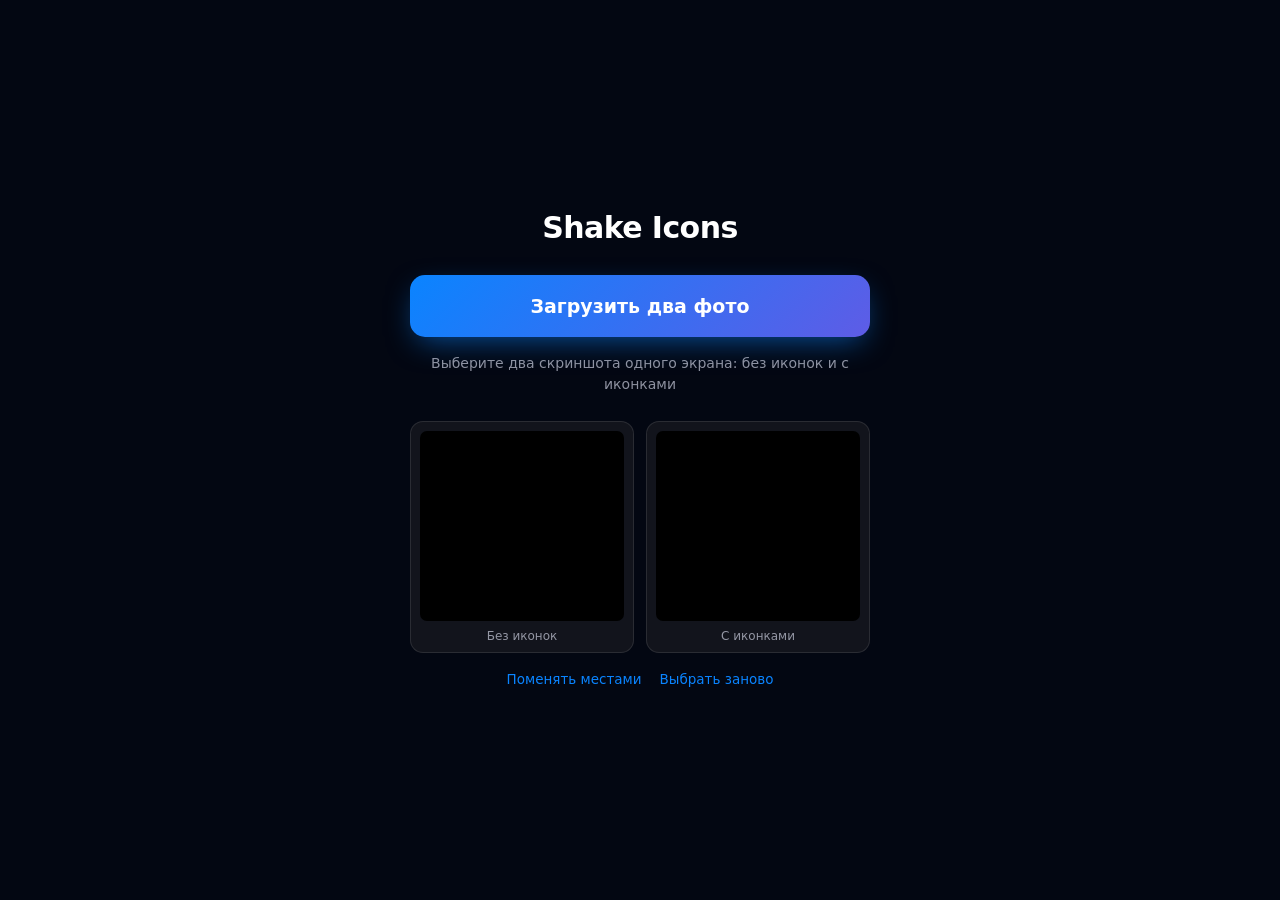
==== site/index.html @ 660bb913 "Тряска иконок: извлечение из двух скриншотов и гироскопная физика" ====
<!DOCTYPE html>
<html lang="ru">
<head>
<meta charset="utf-8">
<meta name="viewport" content="width=device-width, initial-scale=1">
<title>Shake Icons</title>
<link rel="stylesheet" href="styles.css">
</head>
<body class="page-upload">

<main class="upload">
  <h1 class="upload__title">Shake Icons</h1>

  <button class="bigbtn" id="pick">
    Загрузить два фото
  </button>

  <input type="file" id="files" accept="image/*" multiple hidden>

  <p class="upload__hint" id="hint">
    Выберите два скриншота одного экрана:&nbsp;без иконок и с иконками
  </p>

  <div class="pair" id="pair" hidden>
    <figure class="slot" data-role="clean">
      <canvas class="slot__img"></canvas>
      <figcaption>Без иконок</figcaption>
    </figure>
    <figure class="slot" data-role="icons">
      <canvas class="slot__img"></canvas>
      <figcaption>С иконками</figcaption>
    </figure>
  </div>

  <div class="status" id="status" hidden></div>

  <div class="actions" id="actions" hidden>
    <button class="linkbtn" id="swap">Поменять местами</button>
    <button class="linkbtn" id="replace">Выбрать заново</button>
  </div>

  <button class="gobtn" id="go" hidden>Открыть новую вкладку</button>

  <div class="error" id="error" hidden></div>
</main>

<script src="lib.js"></script>
<script src="app.js"></script>
</body>
</html>
---- site/styles.css ----
:root {
  --bg: #030712;
  --panel: #12141c;
  --line: rgba(255, 255, 255, .1);
  --ink: #fff;
  --ink-dim: rgba(235, 238, 255, .6);
  --ink-faint: rgba(235, 238, 255, .35);
  --blue: #0a84ff;
  --red: #ff453a;
  --font: -apple-system, BlinkMacSystemFont, "Segoe UI", system-ui, Roboto, sans-serif;
}

* { box-sizing: border-box; margin: 0; padding: 0; }

body {
  font-family: var(--font);
  color: var(--ink);
  background: var(--bg);
  -webkit-font-smoothing: antialiased;
}

.page-upload {
  min-height: 100vh;
  display: grid;
  place-items: center;
  padding: 32px 20px;
}

/* ── Экран загрузки ─────────────────────────────────────── */

.upload {
  width: 100%;
  max-width: 460px;
  display: flex;
  flex-direction: column;
  align-items: center;
  text-align: center;
}

.upload__title {
  font-size: 30px;
  font-weight: 700;
  letter-spacing: -.02em;
  margin-bottom: 30px;
}

.bigbtn {
  width: 100%;
  padding: 20px;
  border: 0;
  border-radius: 15px;
  cursor: pointer;
  font-family: var(--font);
  font-size: 19px;
  font-weight: 600;
  color: #fff;
  background: linear-gradient(135deg, #0a84ff, #5e5ce6);
  box-shadow: 0 10px 30px -8px rgba(10, 132, 255, .6);
  transition: transform .14s ease, opacity .14s ease;
  -webkit-tap-highlight-color: transparent;
}
.bigbtn:active { transform: scale(.985); }
.bigbtn[disabled] { opacity: .5; pointer-events: none; }

.upload__hint {
  margin-top: 16px;
  font-size: 14px;
  line-height: 1.5;
  color: var(--ink-dim);
}

/* Превью двух скриншотов */
.pair {
  margin-top: 26px;
  width: 100%;
  display: grid;
  grid-template-columns: 1fr 1fr;
  gap: 12px;
}

.slot {
  background: var(--panel);
  border: 1px solid var(--line);
  border-radius: 13px;
  padding: 9px;
  overflow: hidden;
}

.slot__img {
  display: block;
  width: 100%;
  height: 190px;
  object-fit: contain;
  border-radius: 7px;
  background: #000;
}

.slot figcaption {
  margin-top: 8px;
  font-size: 12px;
  color: var(--ink-dim);
}

.status {
  margin-top: 18px;
  font-size: 13.5px;
  color: var(--ink-dim);
}
.status b { color: var(--ink); font-weight: 600; }

.actions {
  margin-top: 14px;
  display: flex;
  gap: 18px;
}

.linkbtn {
  background: none;
  border: 0;
  padding: 4px 0;
  font-family: var(--font);
  font-size: 13.5px;
  color: var(--blue);
  cursor: pointer;
}
.linkbtn:hover { text-decoration: underline; }

.gobtn {
  margin-top: 22px;
  width: 100%;
  padding: 15px;
  border: 0;
  border-radius: 13px;
  cursor: pointer;
  font-family: var(--font);
  font-size: 16px;
  font-weight: 600;
  color: #04121f;
  background: #fff;
  transition: transform .14s ease;
  -webkit-tap-highlight-color: transparent;
}
.gobtn:active { transform: scale(.985); }

.error {
  margin-top: 18px;
  padding: 11px 13px;
  border-radius: 10px;
  background: rgba(255, 69, 58, .14);
  border: 1px solid rgba(255, 69, 58, .4);
  color: #ffb4ae;
  font-size: 13px;
  line-height: 1.5;
  text-align: left;
}

/* ── Экран композиции ───────────────────────────────────── */

.page-compose {
  height: 100vh;
  overflow: hidden;
  display: flex;
  flex-direction: column;
}

.topbar {
  flex: none;
  display: flex;
  align-items: center;
  gap: 10px;
  padding: 10px 14px;
  background: #080a11;
  border-bottom: 1px solid var(--line);
  font-size: 13px;
  color: var(--ink-dim);
}
.topbar__title { color: rgba(255, 255, 255, .85); font-weight: 600; }
.topbar__spacer { margin-left: auto; }

.btn {
  padding: 7px 13px;
  border: 1px solid var(--line);
  border-radius: 9px;
  background: rgba(255, 255, 255, .06);
  color: var(--ink);
  font-family: var(--font);
  font-size: 13px;
  cursor: pointer;
  -webkit-tap-highlight-color: transparent;
  white-space: nowrap;
}
.btn:active { background: rgba(255, 255, 255, .14); }
.btn--accent {
  background: linear-gradient(135deg, #0a84ff, #5e5ce6);
  border-color: transparent;
  font-weight: 600;
}
.btn[hidden] { display: none; }

.stage {
  flex: 1;
  min-height: 0;
  display: grid;
  place-items: center;
  padding: 14px;
}

.screen {
  display: block;
  max-width: 100%;
  max-height: 100%;
  border-radius: 6px;
  box-shadow: 0 20px 60px -18px rgba(0, 0, 0, .9);
  touch-action: none;
}

.hud {
  flex: none;
  display: flex;
  align-items: center;
  gap: 14px;
  flex-wrap: wrap;
  padding: 10px 14px;
  background: #080a11;
  border-top: 1px solid var(--line);
  font-size: 13px;
  color: var(--ink-dim);
}
.hud__stat { color: var(--ink); font-weight: 600; }
.hud__label { color: var(--ink-faint); }
.hud input[type=range] { width: 120px; accent-color: var(--blue); }

.loader, .fatal {
  position: fixed;
  inset: 0;
  display: grid;
  place-items: center;
  gap: 12px;
  padding: 24px;
  text-align: center;
  background: var(--bg);
  z-index: 50;
  font-size: 14px;
  color: var(--ink-dim);
}
.loader[hidden], .fatal[hidden] { display: none; }
.fatal { color: #ffb4ae; font-family: ui-monospace, Menlo, Consolas, monospace; font-size: 12.5px; }

@media (max-width: 520px) {
  .hud { gap: 10px; font-size: 12px; }
  .hud input[type=range] { width: 88px; }
}
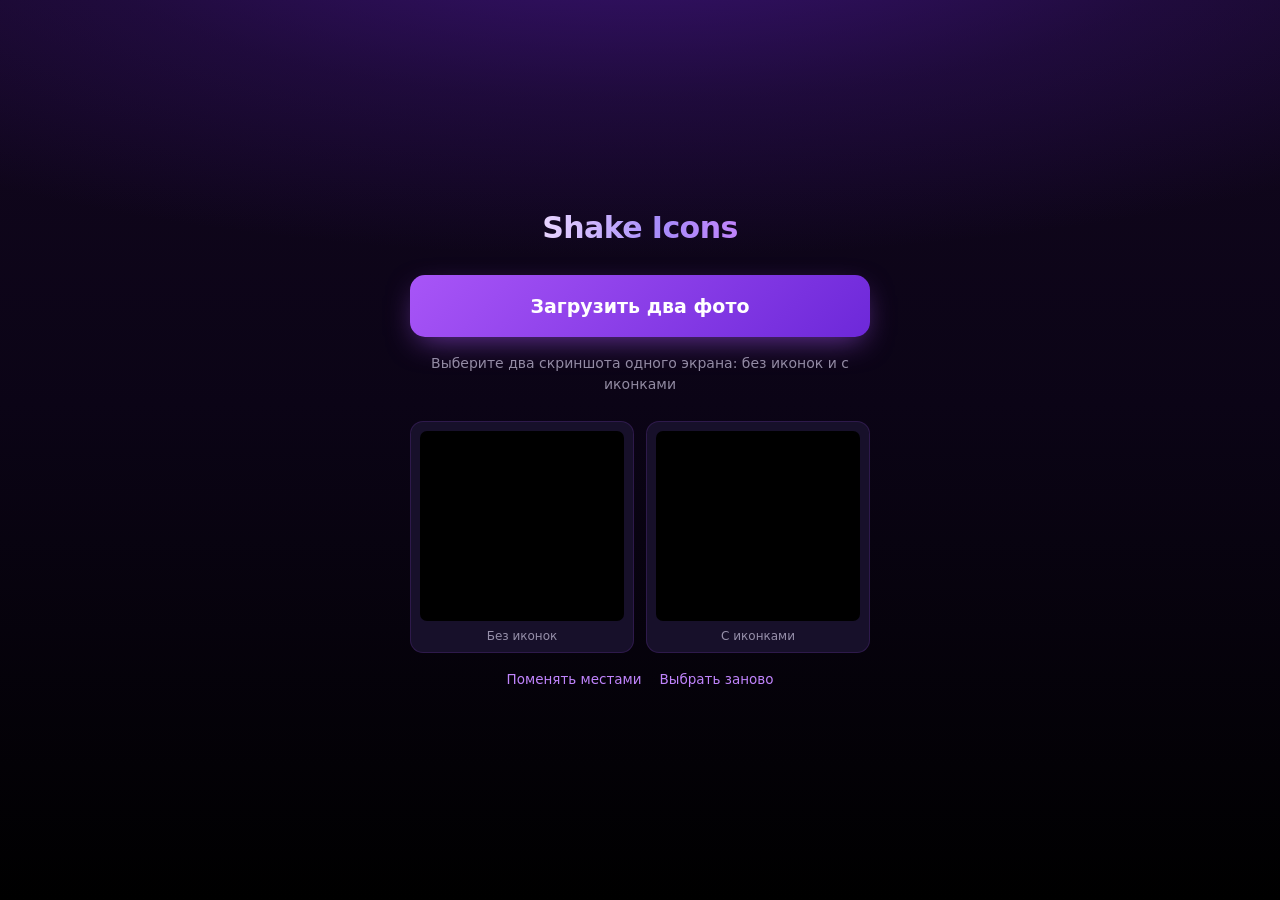
==== commit f89c396c: "feat: фиолетово-чёрная тема меню; иконки режутся по внешнему краю — фон внутри целый" ====
--- a/site/index.html
+++ b/site/index.html
@@ -3,6 +3,7 @@
 <head>
 <meta charset="utf-8">
 <meta name="viewport" content="width=device-width, initial-scale=1">
+<meta name="theme-color" content="#0b0416">
 <title>Shake Icons</title>
 <link rel="stylesheet" href="styles.css">
 </head>
@@ -39,7 +40,7 @@
     <button class="linkbtn" id="replace">Выбрать заново</button>
   </div>
 
-  <button class="gobtn" id="go" hidden>Открыть новую вкладку</button>
+  <button class="gobtn" id="go" hidden>Тестировать</button>
 
   <div class="error" id="error" hidden></div>
 </main>
--- a/site/styles.css
+++ b/site/styles.css
@@ -1,11 +1,12 @@
 :root {
-  --bg: #030712;
-  --panel: #12141c;
-  --line: rgba(255, 255, 255, .1);
+  --bg: #0b0416;
+  --panel: #17102a;
+  --line: rgba(168, 85, 247, .16);
   --ink: #fff;
-  --ink-dim: rgba(235, 238, 255, .6);
-  --ink-faint: rgba(235, 238, 255, .35);
-  --blue: #0a84ff;
+  --ink-dim: rgba(235, 228, 255, .6);
+  --ink-faint: rgba(235, 228, 255, .35);
+  --accent: #a855f7;
+  --accent-deep: #6d28d9;
   --red: #ff453a;
   --font: -apple-system, BlinkMacSystemFont, "Segoe UI", system-ui, Roboto, sans-serif;
 }
@@ -24,6 +25,10 @@
   display: grid;
   place-items: center;
   padding: 32px 20px;
+  background:
+    radial-gradient(120% 55% at 50% -10%, #3b1376 0%, rgba(58, 19, 118, .35) 38%, transparent 70%),
+    linear-gradient(180deg, #12071f 0%, #0b0416 45%, #000 100%);
+  background-attachment: fixed;
 }
 
 /* ── Экран загрузки ─────────────────────────────────────── */
@@ -42,6 +47,11 @@
   font-weight: 700;
   letter-spacing: -.02em;
   margin-bottom: 30px;
+  background: linear-gradient(90deg, #e9d5ff, #a78bfa 60%, #c084fc);
+  -webkit-background-clip: text;
+  background-clip: text;
+  -webkit-text-fill-color: transparent;
+  color: transparent;
 }
 
 .bigbtn {
@@ -54,8 +64,8 @@
   font-size: 19px;
   font-weight: 600;
   color: #fff;
-  background: linear-gradient(135deg, #0a84ff, #5e5ce6);
-  box-shadow: 0 10px 30px -8px rgba(10, 132, 255, .6);
+  background: linear-gradient(135deg, #a855f7, #6d28d9);
+  box-shadow: 0 10px 30px -8px rgba(168, 85, 247, .6);
   transition: transform .14s ease, opacity .14s ease;
   -webkit-tap-highlight-color: transparent;
 }
@@ -120,7 +130,7 @@
   padding: 4px 0;
   font-family: var(--font);
   font-size: 13.5px;
-  color: var(--blue);
+  color: #c084fc;
   cursor: pointer;
 }
 .linkbtn:hover { text-decoration: underline; }
@@ -129,14 +139,14 @@
   margin-top: 22px;
   width: 100%;
   padding: 15px;
-  border: 0;
+  border: 1px solid rgba(168, 85, 247, .45);
   border-radius: 13px;
   cursor: pointer;
   font-family: var(--font);
   font-size: 16px;
   font-weight: 600;
-  color: #04121f;
-  background: #fff;
+  color: #e9d5ff;
+  background: rgba(168, 85, 247, .16);
   transition: transform .14s ease;
   -webkit-tap-highlight-color: transparent;
 }
@@ -156,80 +166,75 @@
 
 /* ── Экран композиции ───────────────────────────────────── */
 
+/* Фон задаём и на html: iOS рисует нетто-бар и статус-бар поверх
+   страницы, и без него там остаётся белая полоса. */
+html { height: 100%; background: #000; }
+body.page-compose { height: 100%; overflow: hidden; background: #000; }
+
+/* Снимок занимает всю страницу целиком: ни панелей, ни полей, ни рамки.
+   Размеры задаём только через inset — любая ширина или высота рядом с ним
+   перестаёт работать, и на iOS блок не дотягивается до краёв, оставляя
+   сверху чёрную полосу. */
 .page-compose {
-  height: 100vh;
-  overflow: hidden;
-  display: flex;
-  flex-direction: column;
-}
-
-.topbar {
-  flex: none;
-  display: flex;
-  align-items: center;
-  gap: 10px;
-  padding: 10px 14px;
-  background: #080a11;
-  border-bottom: 1px solid var(--line);
-  font-size: 13px;
-  color: var(--ink-dim);
-}
-.topbar__title { color: rgba(255, 255, 255, .85); font-weight: 600; }
-.topbar__spacer { margin-left: auto; }
-
-.btn {
-  padding: 7px 13px;
-  border: 1px solid var(--line);
-  border-radius: 9px;
-  background: rgba(255, 255, 255, .06);
-  color: var(--ink);
-  font-family: var(--font);
-  font-size: 13px;
-  cursor: pointer;
-  -webkit-tap-highlight-color: transparent;
-  white-space: nowrap;
-}
-.btn:active { background: rgba(255, 255, 255, .14); }
-.btn--accent {
-  background: linear-gradient(135deg, #0a84ff, #5e5ce6);
-  border-color: transparent;
-  font-weight: 600;
-}
-.btn[hidden] { display: none; }
+  position: fixed;
+  top: 0;
+  right: 0;
+  bottom: 0;
+  left: 0;
+  background: #000;
+}
+
+/* Внутренние блоки тоже фиксированные: absolute внутри fixed на iOS
+   считает высоту от родителя, а не от экрана, и снимок уезжает вверх. */
+.stage,
+.stage__inner {
+  position: fixed;
+  top: 0;
+  right: 0;
+  bottom: 0;
+  left: 0;
+}
 
 .stage {
-  flex: 1;
-  min-height: 0;
-  display: grid;
-  place-items: center;
-  padding: 14px;
+  padding: 0;
+  background: #000;
 }
 
 .screen {
   display: block;
-  max-width: 100%;
-  max-height: 100%;
-  border-radius: 6px;
-  box-shadow: 0 20px 60px -18px rgba(0, 0, 0, .9);
+  /* 100dvh вместо 100vh: адресная строка то появляется, то прячется, и
+     обычный 100vh оставляет после себя пустую полосу. Второе height и
+     min-height — запас на старые Safari без поддержки dvh. */
+  width: 100vw;
+  height: 100vh;
+  height: 100dvh;
+  min-height: 100%;
+  /* Пропорции снимка сохраняются, а поля по краям срезаются: с contain
+     по бокам остаются чёрные полосы, и до «всего экрана» не доходит. */
+  object-fit: cover;
   touch-action: none;
 }
 
-.hud {
-  flex: none;
-  display: flex;
-  align-items: center;
-  gap: 14px;
-  flex-wrap: wrap;
-  padding: 10px 14px;
-  background: #080a11;
-  border-top: 1px solid var(--line);
-  font-size: 13px;
-  color: var(--ink-dim);
-}
-.hud__stat { color: var(--ink); font-weight: 600; }
-.hud__label { color: var(--ink-faint); }
-.hud input[type=range] { width: 120px; accent-color: var(--blue); }
-
+/* Кнопка разрешения гироскопа: iOS требует жест, поэтому она висит
+   поверх снимка по центру и исчезает сразу после разрешения. */
+.perm {
+  position: fixed;
+  left: 50%;
+  top: 50%;
+  transform: translate(-50%, -50%);
+  z-index: 40;
+  padding: 14px 22px;
+  border: 0;
+  border-radius: 14px;
+  background: rgba(255, 255, 255, .94);
+  color: #04121f;
+  font-family: var(--font);
+  font-size: 16px;
+  font-weight: 600;
+  cursor: pointer;
+  -webkit-tap-highlight-color: transparent;
+}
+.perm[hidden] { display: none; }
 .loader, .fatal {
   position: fixed;
   inset: 0;
@@ -244,9 +249,4 @@
   color: var(--ink-dim);
 }
 .loader[hidden], .fatal[hidden] { display: none; }
-.fatal { color: #ffb4ae; font-family: ui-monospace, Menlo, Consolas, monospace; font-size: 12.5px; }
-
-@media (max-width: 520px) {
-  .hud { gap: 10px; font-size: 12px; }
-  .hud input[type=range] { width: 88px; }
-}+.fatal { color: #ffb4ae; font-family: ui-monospace, Menlo, Consolas, monospace; font-size: 12.5px; }
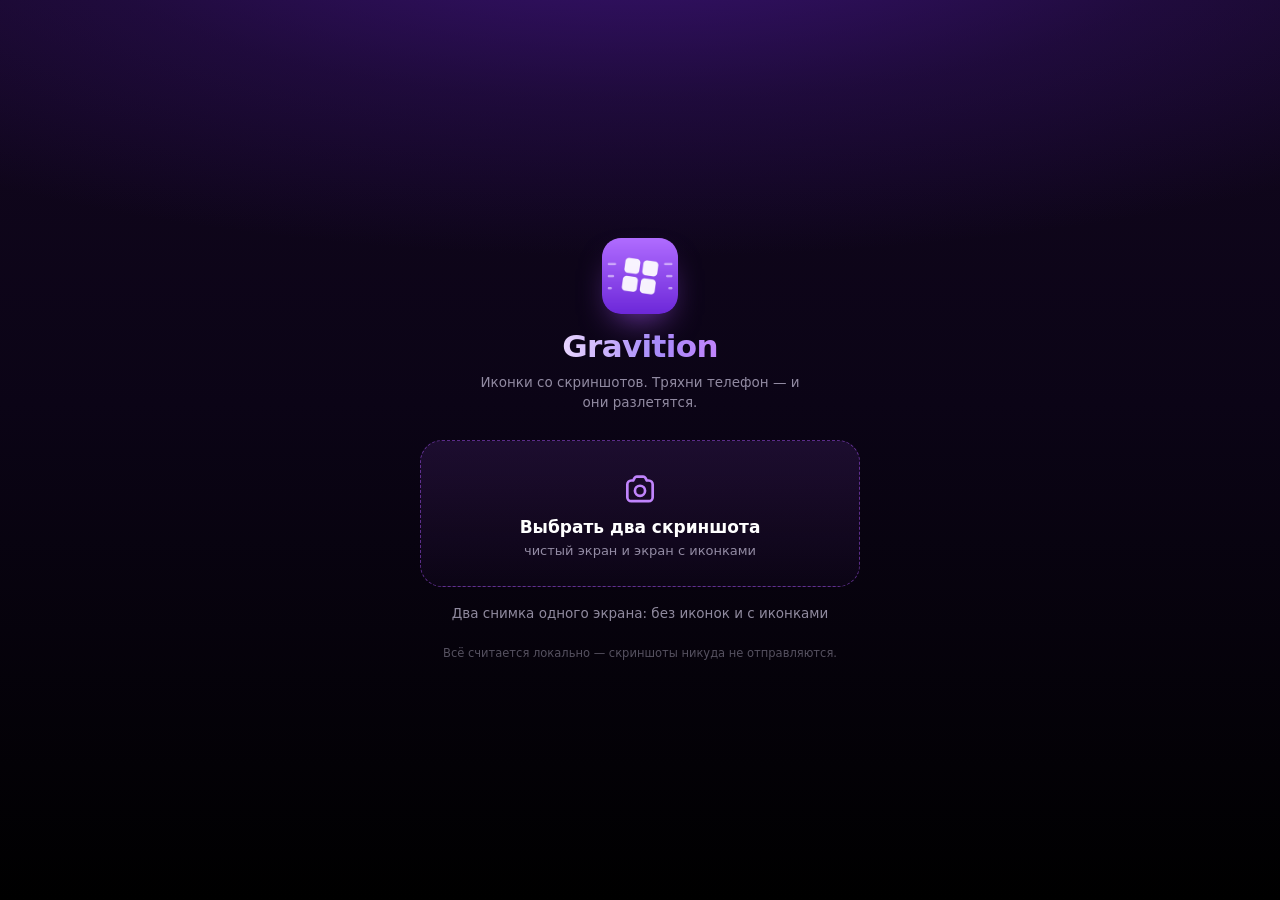
==== commit f615feca: "feat: полностью новый интерфейс меню Gravition — иконка, шапка, зона выбора и карточки превью; испра" ====
--- a/site/index.html
+++ b/site/index.html
@@ -2,24 +2,37 @@
 <html lang="ru">
 <head>
 <meta charset="utf-8">
-<meta name="viewport" content="width=device-width, initial-scale=1">
-<meta name="theme-color" content="#0b0416">
-<title>Shake Icons</title>
+<meta name="viewport" content="width=device-width, initial-scale=1, viewport-fit=cover">
+<meta name="theme-color" content="#0a0512">
+<meta name="apple-mobile-web-app-capable" content="yes">
+<meta name="mobile-web-app-capable" content="yes">
+<title>Gravition — иконки со скриншотов</title>
+<link rel="icon" href="icon-180.png">
+<link rel="apple-touch-icon" href="icon-180.png">
 <link rel="stylesheet" href="styles.css">
 </head>
 <body class="page-upload">
 
 <main class="upload">
-  <h1 class="upload__title">Shake Icons</h1>
+  <header class="brand">
+    <img class="brand__icon" src="icon-180.png" alt="">
+    <h1 class="upload__title">Gravition</h1>
+    <p class="upload__tagline">Иконки со скриншотов. Тряхни телефон — и они разлетятся.</p>
+  </header>
 
-  <button class="bigbtn" id="pick">
-    Загрузить два фото
+  <button class="drop" id="pick" type="button">
+    <svg class="drop__icon" viewBox="0 0 24 24" fill="none" stroke="currentColor" stroke-width="1.7" stroke-linecap="round" stroke-linejoin="round" aria-hidden="true">
+      <path d="M4 8.5A2.5 2.5 0 0 1 6.5 6h1.2l1-1.8A1.5 1.5 0 0 1 10 3.5h4a1.5 1.5 0 0 1 1.3.7l1 1.8h1.2A2.5 2.5 0 0 1 20 8.5v8A2.5 2.5 0 0 1 17.5 19h-11A2.5 2.5 0 0 1 4 16.5z"/>
+      <circle cx="12" cy="12.5" r="3.2"/>
+    </svg>
+    <span class="drop__title">Выбрать два скриншота</span>
+    <span class="drop__sub">чистый экран и экран с иконками</span>
   </button>
 
   <input type="file" id="files" accept="image/*" multiple hidden>
 
   <p class="upload__hint" id="hint">
-    Выберите два скриншота одного экрана:&nbsp;без иконок и с иконками
+    Два снимка одного экрана: без иконок и с иконками
   </p>
 
   <div class="pair" id="pair" hidden>
@@ -43,9 +56,11 @@
   <button class="gobtn" id="go" hidden>Тестировать</button>
 
   <div class="error" id="error" hidden></div>
+
+  <p class="upload__foot">Всё считается локально — скриншоты никуда не отправляются.</p>
 </main>
 
 <script src="lib.js"></script>
 <script src="app.js"></script>
 </body>
-</html>+</html>
--- a/site/styles.css
+++ b/site/styles.css
@@ -13,6 +13,8 @@
 
 * { box-sizing: border-box; margin: 0; padding: 0; }
 
+[hidden] { display: none !important; }
+
 body {
   font-family: var(--font);
   color: var(--ink);
@@ -35,18 +37,32 @@
 
 .upload {
   width: 100%;
-  max-width: 460px;
+  max-width: 440px;
   display: flex;
   flex-direction: column;
   align-items: center;
   text-align: center;
 }
 
+.brand {
+  display: flex;
+  flex-direction: column;
+  align-items: center;
+  margin-bottom: 28px;
+}
+
+.brand__icon {
+  width: 76px;
+  height: 76px;
+  border-radius: 19px;
+  box-shadow: 0 16px 34px -14px rgba(168, 85, 247, .75);
+}
+
 .upload__title {
-  font-size: 30px;
+  margin-top: 14px;
+  font-size: 31px;
   font-weight: 700;
   letter-spacing: -.02em;
-  margin-bottom: 30px;
   background: linear-gradient(90deg, #e9d5ff, #a78bfa 60%, #c084fc);
   -webkit-background-clip: text;
   background-clip: text;
@@ -54,34 +70,58 @@
   color: transparent;
 }
 
-.bigbtn {
+.upload__tagline {
+  margin-top: 8px;
+  max-width: 320px;
+  font-size: 13.5px;
+  line-height: 1.5;
+  color: var(--ink-dim);
+}
+
+/* Большая зона выбора файлов */
+.drop {
   width: 100%;
-  padding: 20px;
-  border: 0;
-  border-radius: 15px;
+  display: flex;
+  flex-direction: column;
+  align-items: center;
+  gap: 6px;
+  padding: 30px 20px 28px;
+  border: 1.5px dashed rgba(168, 85, 247, .5);
+  border-radius: 22px;
   cursor: pointer;
   font-family: var(--font);
-  font-size: 19px;
-  font-weight: 600;
-  color: #fff;
-  background: linear-gradient(135deg, #a855f7, #6d28d9);
-  box-shadow: 0 10px 30px -8px rgba(168, 85, 247, .6);
-  transition: transform .14s ease, opacity .14s ease;
+  color: var(--ink);
+  background: linear-gradient(180deg, rgba(168, 85, 247, .12), rgba(168, 85, 247, .03));
+  transition: transform .14s ease, border-color .14s ease, background .14s ease;
   -webkit-tap-highlight-color: transparent;
 }
-.bigbtn:active { transform: scale(.985); }
-.bigbtn[disabled] { opacity: .5; pointer-events: none; }
+.drop:active {
+  transform: scale(.985);
+  border-color: var(--accent);
+  background: rgba(168, 85, 247, .16);
+}
+.drop__icon {
+  width: 38px;
+  height: 38px;
+  margin-bottom: 2px;
+  color: #c084fc;
+}
+.drop__title { font-size: 17px; font-weight: 600; }
+.drop__sub { font-size: 13px; color: var(--ink-dim); }
+
+/* После выбора превью приглашение убираем */
+.upload:has(.pair:not([hidden])) .drop { display: none; }
 
 .upload__hint {
   margin-top: 16px;
-  font-size: 14px;
+  font-size: 13.5px;
   line-height: 1.5;
   color: var(--ink-dim);
 }
 
 /* Превью двух скриншотов */
 .pair {
-  margin-top: 26px;
+  margin-top: 22px;
   width: 100%;
   display: grid;
   grid-template-columns: 1fr 1fr;
@@ -91,37 +131,44 @@
 .slot {
   background: var(--panel);
   border: 1px solid var(--line);
-  border-radius: 13px;
+  border-radius: 16px;
   padding: 9px;
   overflow: hidden;
 }
 
 .slot__img {
   display: block;
-  width: 100%;
-  height: 190px;
-  object-fit: contain;
-  border-radius: 7px;
+  max-width: 100%;
+  max-height: 200px;
+  width: auto;
+  height: auto;
+  margin: 0 auto;
+  border-radius: 9px;
   background: #000;
 }
 
 .slot figcaption {
-  margin-top: 8px;
+  margin-top: 9px;
   font-size: 12px;
   color: var(--ink-dim);
 }
 
 .status {
-  margin-top: 18px;
-  font-size: 13.5px;
+  margin-top: 16px;
+  padding: 10px 14px;
+  border-radius: 12px;
+  background: rgba(168, 85, 247, .12);
+  border: 1px solid rgba(168, 85, 247, .22);
+  font-size: 13px;
+  line-height: 1.5;
   color: var(--ink-dim);
 }
 .status b { color: var(--ink); font-weight: 600; }
 
 .actions {
-  margin-top: 14px;
+  margin-top: 15px;
   display: flex;
-  gap: 18px;
+  gap: 20px;
 }
 
 .linkbtn {
@@ -136,21 +183,23 @@
 .linkbtn:hover { text-decoration: underline; }
 
 .gobtn {
-  margin-top: 22px;
+  margin-top: 20px;
   width: 100%;
-  padding: 15px;
-  border: 1px solid rgba(168, 85, 247, .45);
-  border-radius: 13px;
+  padding: 16px;
+  border: 0;
+  border-radius: 15px;
   cursor: pointer;
   font-family: var(--font);
-  font-size: 16px;
+  font-size: 17px;
   font-weight: 600;
-  color: #e9d5ff;
-  background: rgba(168, 85, 247, .16);
-  transition: transform .14s ease;
+  color: #fff;
+  background: linear-gradient(135deg, #a855f7, #6d28d9);
+  box-shadow: 0 12px 32px -10px rgba(168, 85, 247, .65);
+  transition: transform .14s ease, opacity .14s ease;
   -webkit-tap-highlight-color: transparent;
 }
 .gobtn:active { transform: scale(.985); }
+.gobtn[disabled] { opacity: .5; pointer-events: none; }
 
 .error {
   margin-top: 18px;
@@ -162,6 +211,13 @@
   font-size: 13px;
   line-height: 1.5;
   text-align: left;
+}
+
+.upload__foot {
+  margin-top: 22px;
+  font-size: 11.5px;
+  line-height: 1.5;
+  color: var(--ink-faint);
 }
 
 /* ── Экран композиции ───────────────────────────────────── */
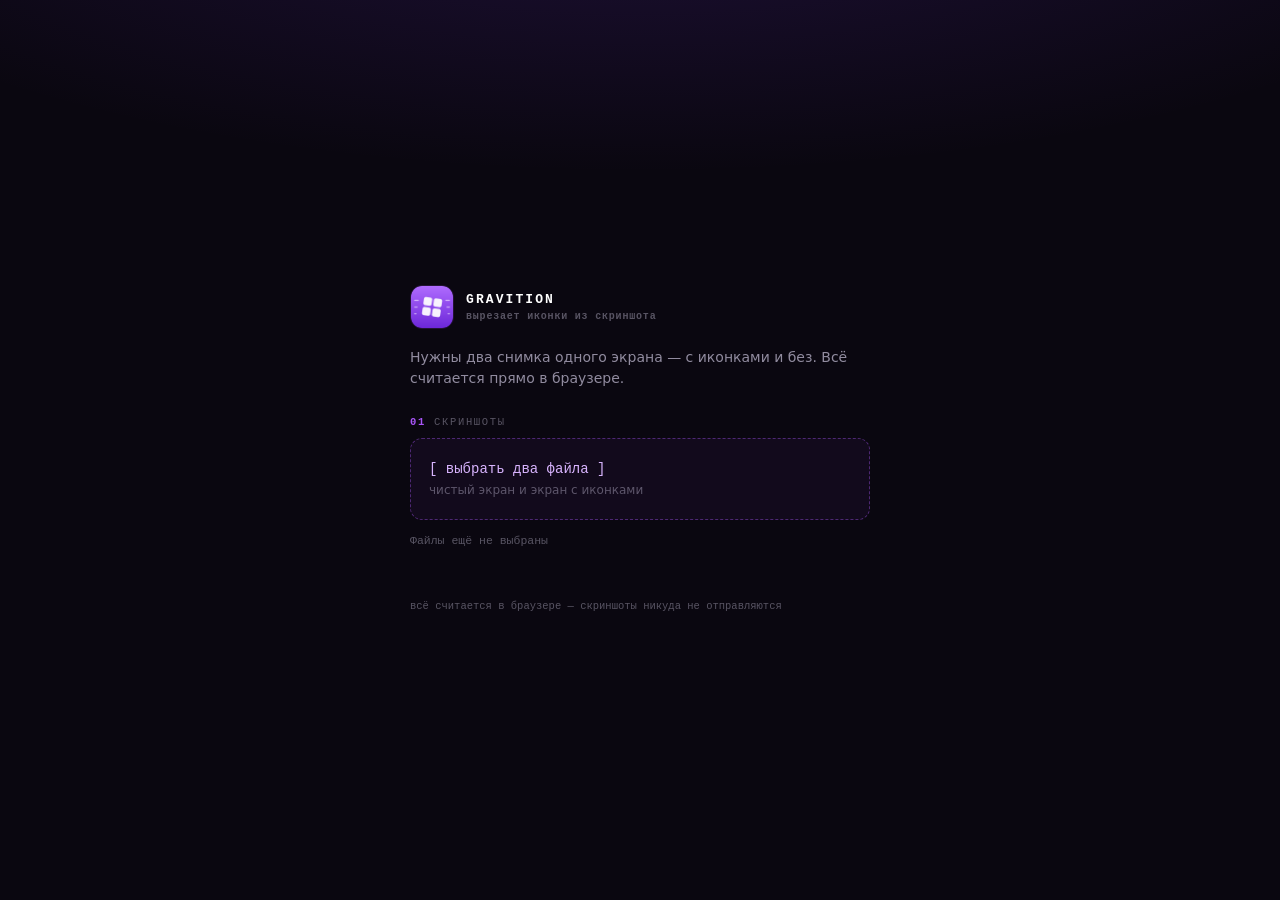
==== commit 0e04e193: "style: экран Gravition переделан в моно-стиль с нумерованными шагами; убрано свечение; фикс фона" ====
--- a/site/index.html
+++ b/site/index.html
@@ -3,7 +3,7 @@
 <head>
 <meta charset="utf-8">
 <meta name="viewport" content="width=device-width, initial-scale=1, viewport-fit=cover">
-<meta name="theme-color" content="#0a0512">
+<meta name="theme-color" content="#0a0710">
 <meta name="apple-mobile-web-app-capable" content="yes">
 <meta name="mobile-web-app-capable" content="yes">
 <title>Gravition — иконки со скриншотов</title>
@@ -16,48 +16,46 @@
 <main class="upload">
   <header class="brand">
     <img class="brand__icon" src="icon-180.png" alt="">
-    <h1 class="upload__title">Gravition</h1>
-    <p class="upload__tagline">Иконки со скриншотов. Тряхни телефон — и они разлетятся.</p>
+    <span class="brand__name">Gravition<em>вырезает иконки из скриншота</em></span>
   </header>
 
+  <p class="lede">Нужны два снимка одного экрана — с иконками и без. Всё считается прямо в браузере.</p>
+
+  <p class="step" id="step1"><b>01</b>скриншоты</p>
   <button class="drop" id="pick" type="button">
-    <svg class="drop__icon" viewBox="0 0 24 24" fill="none" stroke="currentColor" stroke-width="1.7" stroke-linecap="round" stroke-linejoin="round" aria-hidden="true">
-      <path d="M4 8.5A2.5 2.5 0 0 1 6.5 6h1.2l1-1.8A1.5 1.5 0 0 1 10 3.5h4a1.5 1.5 0 0 1 1.3.7l1 1.8h1.2A2.5 2.5 0 0 1 20 8.5v8A2.5 2.5 0 0 1 17.5 19h-11A2.5 2.5 0 0 1 4 16.5z"/>
-      <circle cx="12" cy="12.5" r="3.2"/>
-    </svg>
-    <span class="drop__title">Выбрать два скриншота</span>
+    <span class="drop__mono">[ выбрать два файла ]</span>
     <span class="drop__sub">чистый экран и экран с иконками</span>
   </button>
 
   <input type="file" id="files" accept="image/*" multiple hidden>
 
-  <p class="upload__hint" id="hint">
-    Два снимка одного экрана: без иконок и с иконками
-  </p>
+  <p class="upload__hint" id="hint">Файлы ещё не выбраны</p>
+
+  <p class="step" id="step2"><b>02</b>проверка пары</p>
 
   <div class="pair" id="pair" hidden>
     <figure class="slot" data-role="clean">
       <canvas class="slot__img"></canvas>
-      <figcaption>Без иконок</figcaption>
+      <figcaption>01 · без иконок</figcaption>
     </figure>
     <figure class="slot" data-role="icons">
       <canvas class="slot__img"></canvas>
-      <figcaption>С иконками</figcaption>
+      <figcaption>02 · с иконками</figcaption>
     </figure>
   </div>
 
   <div class="status" id="status" hidden></div>
 
   <div class="actions" id="actions" hidden>
-    <button class="linkbtn" id="swap">Поменять местами</button>
-    <button class="linkbtn" id="replace">Выбрать заново</button>
+    <button class="linkbtn" id="swap">поменять местами</button>
+    <button class="linkbtn" id="replace">выбрать заново</button>
   </div>
 
-  <button class="gobtn" id="go" hidden>Тестировать</button>
+  <button class="gobtn" id="go" hidden>тестировать</button>
 
   <div class="error" id="error" hidden></div>
 
-  <p class="upload__foot">Всё считается локально — скриншоты никуда не отправляются.</p>
+  <p class="upload__foot">всё считается в браузере — скриншоты никуда не отправляются</p>
 </main>
 
 <script src="lib.js"></script>
--- a/site/styles.css
+++ b/site/styles.css
@@ -9,6 +9,7 @@
   --accent-deep: #6d28d9;
   --red: #ff453a;
   --font: -apple-system, BlinkMacSystemFont, "Segoe UI", system-ui, Roboto, sans-serif;
+  --mono: ui-monospace, "SF Mono", SFMono-Regular, Menlo, Consolas, "Liberation Mono", monospace;
 }
 
 * { box-sizing: border-box; margin: 0; padding: 0; }
@@ -24,115 +25,122 @@
 
 .page-upload {
   min-height: 100vh;
-  display: grid;
-  place-items: center;
-  padding: 32px 20px;
+  min-height: 100dvh;
+  display: flex;
+  align-items: center;
+  justify-content: center;
+  padding: calc(env(safe-area-inset-top, 0px) + 28px) 18px calc(env(safe-area-inset-bottom, 0px) + 28px);
   background:
-    radial-gradient(120% 55% at 50% -10%, #3b1376 0%, rgba(58, 19, 118, .35) 38%, transparent 70%),
-    linear-gradient(180deg, #12071f 0%, #0b0416 45%, #000 100%);
-  background-attachment: fixed;
+    radial-gradient(120% 60% at 50% -18%, rgba(124, 58, 237, .2), transparent 62%),
+    #0a0710;
 }
 
 /* ── Экран загрузки ─────────────────────────────────────── */
 
 .upload {
   width: 100%;
-  max-width: 440px;
+  max-width: 460px;
   display: flex;
   flex-direction: column;
+  text-align: left;
+}
+
+.brand {
+  display: flex;
   align-items: center;
-  text-align: center;
-}
-
-.brand {
-  display: flex;
-  flex-direction: column;
-  align-items: center;
-  margin-bottom: 28px;
+  gap: 12px;
+  margin-bottom: 18px;
 }
 
 .brand__icon {
-  width: 76px;
-  height: 76px;
-  border-radius: 19px;
-  box-shadow: 0 16px 34px -14px rgba(168, 85, 247, .75);
-}
-
-.upload__title {
-  margin-top: 14px;
-  font-size: 31px;
-  font-weight: 700;
-  letter-spacing: -.02em;
-  background: linear-gradient(90deg, #e9d5ff, #a78bfa 60%, #c084fc);
-  -webkit-background-clip: text;
-  background-clip: text;
-  -webkit-text-fill-color: transparent;
-  color: transparent;
-}
-
-.upload__tagline {
-  margin-top: 8px;
-  max-width: 320px;
-  font-size: 13.5px;
-  line-height: 1.5;
+  width: 44px;
+  height: 44px;
+  flex: 0 0 auto;
+  border: 1px solid var(--line);
+  border-radius: 12px;
+}
+
+.brand__name {
+  font-family: var(--mono);
+  font-size: 13px;
+  font-weight: 600;
+  letter-spacing: .16em;
+  text-transform: uppercase;
+}
+.brand__name em {
+  display: block;
+  margin-top: 4px;
+  font-style: normal;
+  font-size: 10px;
+  letter-spacing: .08em;
+  text-transform: none;
+  color: var(--ink-faint);
+}
+
+.lede {
+  margin-bottom: 26px;
+  font-size: 14px;
+  line-height: 1.55;
   color: var(--ink-dim);
 }
 
-/* Большая зона выбора файлов */
+/* Нумерованные подписи разделов */
+.step {
+  margin-bottom: 10px;
+  font-family: var(--mono);
+  font-size: 10.5px;
+  letter-spacing: .16em;
+  text-transform: uppercase;
+  color: var(--ink-faint);
+}
+.step b { margin-right: 8px; font-weight: 600; color: var(--accent); }
+
 .drop {
   width: 100%;
   display: flex;
   flex-direction: column;
-  align-items: center;
+  align-items: flex-start;
   gap: 6px;
-  padding: 30px 20px 28px;
-  border: 1.5px dashed rgba(168, 85, 247, .5);
-  border-radius: 22px;
+  padding: 22px 18px;
+  border: 1px dashed rgba(168, 85, 247, .4);
+  border-radius: 12px;
   cursor: pointer;
   font-family: var(--font);
   color: var(--ink);
-  background: linear-gradient(180deg, rgba(168, 85, 247, .12), rgba(168, 85, 247, .03));
-  transition: transform .14s ease, border-color .14s ease, background .14s ease;
+  background: rgba(168, 85, 247, .05);
+  transition: background .14s ease, border-color .14s ease;
   -webkit-tap-highlight-color: transparent;
 }
-.drop:active {
-  transform: scale(.985);
-  border-color: var(--accent);
-  background: rgba(168, 85, 247, .16);
-}
-.drop__icon {
-  width: 38px;
-  height: 38px;
-  margin-bottom: 2px;
-  color: #c084fc;
-}
-.drop__title { font-size: 17px; font-weight: 600; }
-.drop__sub { font-size: 13px; color: var(--ink-dim); }
-
-/* После выбора превью приглашение убираем */
-.upload:has(.pair:not([hidden])) .drop { display: none; }
+.drop:active { border-color: var(--accent); background: rgba(168, 85, 247, .12); }
+.drop__mono { font-family: var(--mono); font-size: 14px; color: #d8b4fe; }
+.drop__sub { font-size: 12px; color: var(--ink-faint); }
+
+/* Шаги меняются местами: до выбора — приглашение, после — превью */
+.upload:has(#pair:not([hidden])) #step1,
+.upload:has(#pair:not([hidden])) .drop { display: none; }
+.upload:not(:has(#pair:not([hidden]))) #step2 { display: none; }
 
 .upload__hint {
-  margin-top: 16px;
-  font-size: 13.5px;
-  line-height: 1.5;
-  color: var(--ink-dim);
-}
-
-/* Превью двух скриншотов */
+  margin: 12px 0 24px;
+  font-family: var(--mono);
+  font-size: 11.5px;
+  line-height: 1.6;
+  color: var(--ink-faint);
+}
+
 .pair {
-  margin-top: 22px;
   width: 100%;
   display: grid;
   grid-template-columns: 1fr 1fr;
-  gap: 12px;
+  gap: 10px;
+  margin-bottom: 4px;
 }
 
 .slot {
-  background: var(--panel);
+  background: rgba(255, 255, 255, .02);
   border: 1px solid var(--line);
-  border-radius: 16px;
-  padding: 9px;
+  border-radius: 12px;
+  padding: 8px;
   overflow: hidden;
 }
 
@@ -143,40 +151,39 @@
   width: auto;
   height: auto;
   margin: 0 auto;
-  border-radius: 9px;
+  border-radius: 7px;
   background: #000;
 }
 
 .slot figcaption {
-  margin-top: 9px;
-  font-size: 12px;
+  margin-top: 8px;
+  font-family: var(--mono);
+  font-size: 10.5px;
+  letter-spacing: .06em;
+  color: var(--ink-faint);
+}
+
+.status {
+  margin-top: 14px;
+  font-family: var(--mono);
+  font-size: 11.5px;
+  line-height: 1.6;
   color: var(--ink-dim);
 }
-
-.status {
-  margin-top: 16px;
-  padding: 10px 14px;
-  border-radius: 12px;
-  background: rgba(168, 85, 247, .12);
-  border: 1px solid rgba(168, 85, 247, .22);
-  font-size: 13px;
-  line-height: 1.5;
-  color: var(--ink-dim);
-}
-.status b { color: var(--ink); font-weight: 600; }
+.status b { color: #d8b4fe; font-weight: 600; }
 
 .actions {
-  margin-top: 15px;
-  display: flex;
-  gap: 20px;
+  margin-top: 14px;
+  display: flex;
+  gap: 22px;
 }
 
 .linkbtn {
   background: none;
   border: 0;
   padding: 4px 0;
-  font-family: var(--font);
-  font-size: 13.5px;
+  font-family: var(--mono);
+  font-size: 11.5px;
   color: #c084fc;
   cursor: pointer;
 }
@@ -187,36 +194,37 @@
   width: 100%;
   padding: 16px;
   border: 0;
-  border-radius: 15px;
+  border-radius: 12px;
   cursor: pointer;
-  font-family: var(--font);
-  font-size: 17px;
+  font-family: var(--mono);
+  font-size: 12.5px;
   font-weight: 600;
+  letter-spacing: .14em;
+  text-transform: uppercase;
   color: #fff;
-  background: linear-gradient(135deg, #a855f7, #6d28d9);
-  box-shadow: 0 12px 32px -10px rgba(168, 85, 247, .65);
-  transition: transform .14s ease, opacity .14s ease;
+  background: #7c3aed;
+  transition: background .14s ease, opacity .14s ease;
   -webkit-tap-highlight-color: transparent;
 }
-.gobtn:active { transform: scale(.985); }
+.gobtn:active { background: #6d28d9; }
 .gobtn[disabled] { opacity: .5; pointer-events: none; }
 
 .error {
-  margin-top: 18px;
+  margin-top: 16px;
   padding: 11px 13px;
   border-radius: 10px;
-  background: rgba(255, 69, 58, .14);
-  border: 1px solid rgba(255, 69, 58, .4);
+  background: rgba(255, 69, 58, .12);
+  border: 1px solid rgba(255, 69, 58, .35);
   color: #ffb4ae;
-  font-size: 13px;
-  line-height: 1.5;
-  text-align: left;
+  font-size: 12.5px;
+  line-height: 1.55;
 }
 
 .upload__foot {
-  margin-top: 22px;
-  font-size: 11.5px;
-  line-height: 1.5;
+  margin-top: 24px;
+  font-family: var(--mono);
+  font-size: 10.5px;
+  line-height: 1.6;
   color: var(--ink-faint);
 }
 
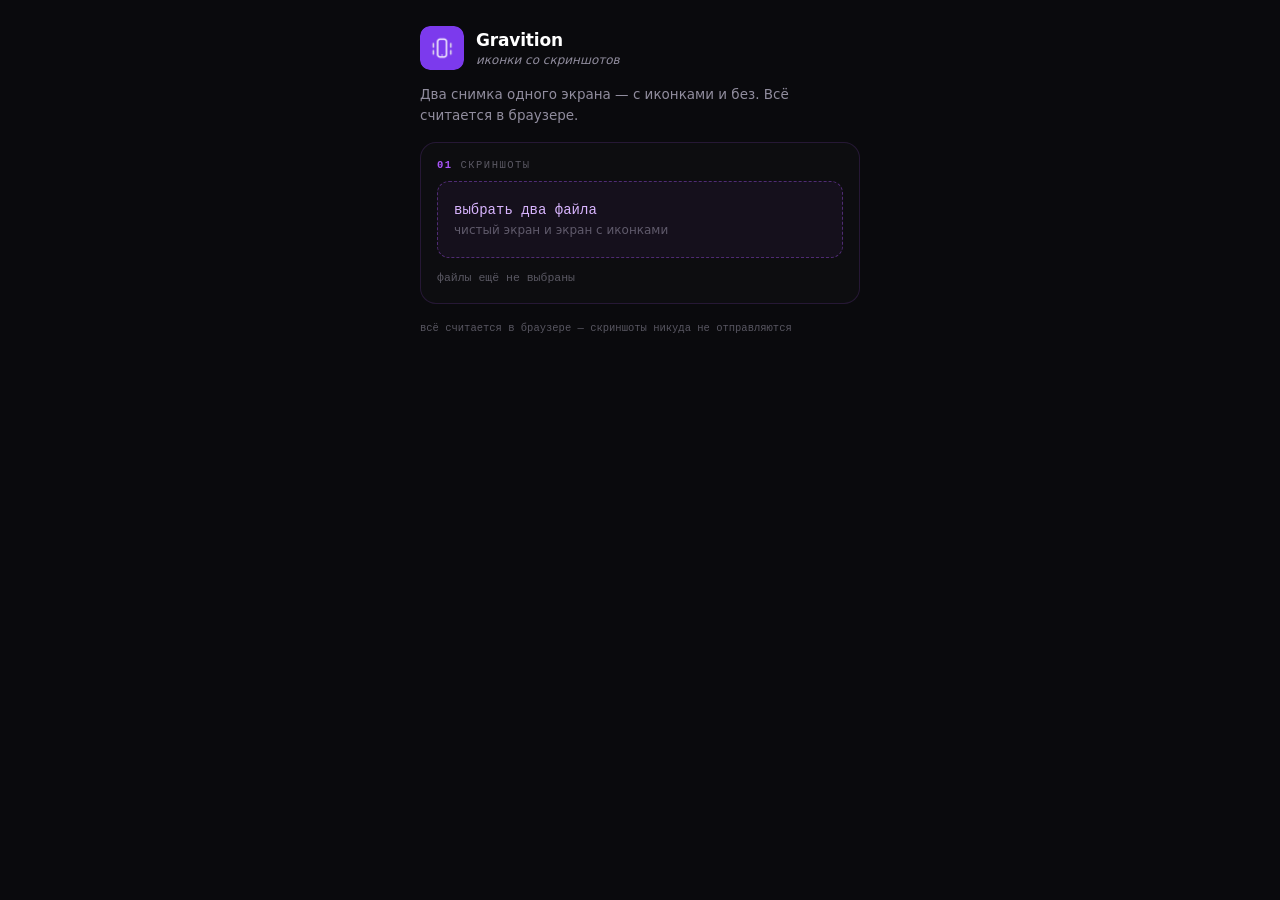
==== commit ffc804dd: "fix: новая иконка Gravition, плоский фон, панель с шагами; починен потерянный input#files" ====
--- a/site/index.html
+++ b/site/index.html
@@ -3,10 +3,10 @@
 <head>
 <meta charset="utf-8">
 <meta name="viewport" content="width=device-width, initial-scale=1, viewport-fit=cover">
-<meta name="theme-color" content="#0a0710">
+<meta name="theme-color" content="#0a0a0d">
 <meta name="apple-mobile-web-app-capable" content="yes">
 <meta name="mobile-web-app-capable" content="yes">
-<title>Gravition — иконки со скриншотов</title>
+<title>Gravition</title>
 <link rel="icon" href="icon-180.png">
 <link rel="apple-touch-icon" href="icon-180.png">
 <link rel="stylesheet" href="styles.css">
@@ -16,44 +16,47 @@
 <main class="upload">
   <header class="brand">
     <img class="brand__icon" src="icon-180.png" alt="">
-    <span class="brand__name">Gravition<em>вырезает иконки из скриншота</em></span>
+    <span class="brand__tx">
+      <b class="brand__name">Gravition</b>
+      <i class="brand__sub">иконки со скриншотов</i>
+    </span>
   </header>
 
-  <p class="lede">Нужны два снимка одного экрана — с иконками и без. Всё считается прямо в браузере.</p>
+  <p class="lede">Два снимка одного экрана — с иконками и без. Всё считается в браузере.</p>
 
-  <p class="step" id="step1"><b>01</b>скриншоты</p>
-  <button class="drop" id="pick" type="button">
-    <span class="drop__mono">[ выбрать два файла ]</span>
-    <span class="drop__sub">чистый экран и экран с иконками</span>
-  </button>
+  <section class="panel">
+    <p class="step" id="step1"><b>01</b>скриншоты</p>
+    <button class="drop" id="pick" type="button">
+      <span class="drop__mono">выбрать два файла</span>
+      <span class="drop__sub">чистый экран и экран с иконками</span>
+    </button>
+    <input type="file" id="files" accept="image/*" multiple hidden>
+    <p class="upload__hint" id="hint">файлы ещё не выбраны</p>
 
-  <input type="file" id="files" accept="image/*" multiple hidden>
+    <p class="step" id="step2"><b>02</b>пара</p>
 
-  <p class="upload__hint" id="hint">Файлы ещё не выбраны</p>
+    <div class="pair" id="pair" hidden>
+      <figure class="slot" data-role="clean">
+        <canvas class="slot__img"></canvas>
+        <figcaption>01 · без иконок</figcaption>
+      </figure>
+      <figure class="slot" data-role="icons">
+        <canvas class="slot__img"></canvas>
+        <figcaption>02 · с иконками</figcaption>
+      </figure>
+    </div>
 
-  <p class="step" id="step2"><b>02</b>проверка пары</p>
+    <div class="status" id="status" hidden></div>
 
-  <div class="pair" id="pair" hidden>
-    <figure class="slot" data-role="clean">
-      <canvas class="slot__img"></canvas>
-      <figcaption>01 · без иконок</figcaption>
-    </figure>
-    <figure class="slot" data-role="icons">
-      <canvas class="slot__img"></canvas>
-      <figcaption>02 · с иконками</figcaption>
-    </figure>
-  </div>
+    <div class="actions" id="actions" hidden>
+      <button class="linkbtn" id="swap">поменять местами</button>
+      <button class="linkbtn" id="replace">выбрать заново</button>
+    </div>
 
-  <div class="status" id="status" hidden></div>
+    <button class="gobtn" id="go" hidden>тестировать</button>
 
-  <div class="actions" id="actions" hidden>
-    <button class="linkbtn" id="swap">поменять местами</button>
-    <button class="linkbtn" id="replace">выбрать заново</button>
-  </div>
-
-  <button class="gobtn" id="go" hidden>тестировать</button>
-
-  <div class="error" id="error" hidden></div>
+    <div class="error" id="error" hidden></div>
+  </section>
 
   <p class="upload__foot">всё считается в браузере — скриншоты никуда не отправляются</p>
 </main>
--- a/site/styles.css
+++ b/site/styles.css
@@ -27,81 +27,71 @@
   min-height: 100vh;
   min-height: 100dvh;
   display: flex;
-  align-items: center;
   justify-content: center;
-  padding: calc(env(safe-area-inset-top, 0px) + 28px) 18px calc(env(safe-area-inset-bottom, 0px) + 28px);
-  background:
-    radial-gradient(120% 60% at 50% -18%, rgba(124, 58, 237, .2), transparent 62%),
-    #0a0710;
+  padding: calc(env(safe-area-inset-top, 0px) + 26px) 16px calc(env(safe-area-inset-bottom, 0px) + 26px);
+  background: #0a0a0d;
 }
 
 /* ── Экран загрузки ─────────────────────────────────────── */
 
 .upload {
   width: 100%;
-  max-width: 460px;
+  max-width: 440px;
   display: flex;
   flex-direction: column;
-  text-align: left;
 }
 
 .brand {
   display: flex;
   align-items: center;
   gap: 12px;
-  margin-bottom: 18px;
+  margin-bottom: 14px;
 }
 
 .brand__icon {
   width: 44px;
   height: 44px;
   flex: 0 0 auto;
-  border: 1px solid var(--line);
-  border-radius: 12px;
-}
-
-.brand__name {
-  font-family: var(--mono);
-  font-size: 13px;
-  font-weight: 600;
-  letter-spacing: .16em;
-  text-transform: uppercase;
-}
-.brand__name em {
-  display: block;
-  margin-top: 4px;
-  font-style: normal;
-  font-size: 10px;
-  letter-spacing: .08em;
-  text-transform: none;
-  color: var(--ink-faint);
-}
+  border-radius: 10px;
+}
+
+.brand__tx { display: flex; flex-direction: column; }
+.brand__name { font-size: 17px; font-weight: 600; letter-spacing: -.01em; }
+.brand__sub { margin-top: 3px; font-size: 12px; color: var(--ink-dim); }
 
 .lede {
-  margin-bottom: 26px;
-  font-size: 14px;
+  margin-bottom: 16px;
+  font-size: 13.5px;
   line-height: 1.55;
   color: var(--ink-dim);
 }
 
-/* Нумерованные подписи разделов */
+.panel {
+  border: 1px solid var(--line);
+  border-radius: 16px;
+  padding: 16px;
+  background: rgba(255, 255, 255, .015);
+}
+
+/* Нумерованные подписи шагов */
 .step {
   margin-bottom: 10px;
   font-family: var(--mono);
   font-size: 10.5px;
-  letter-spacing: .16em;
+  letter-spacing: .14em;
   text-transform: uppercase;
   color: var(--ink-faint);
 }
 .step b { margin-right: 8px; font-weight: 600; color: var(--accent); }
+#step2 { margin-top: 18px; }
 
 .drop {
   width: 100%;
   display: flex;
   flex-direction: column;
   align-items: flex-start;
-  gap: 6px;
-  padding: 22px 18px;
+  gap: 5px;
+  padding: 20px 16px;
   border: 1px dashed rgba(168, 85, 247, .4);
   border-radius: 12px;
   cursor: pointer;
@@ -121,7 +111,7 @@
 .upload:not(:has(#pair:not([hidden]))) #step2 { display: none; }
 
 .upload__hint {
-  margin: 12px 0 24px;
+  margin-top: 11px;
   font-family: var(--mono);
   font-size: 11.5px;
   line-height: 1.6;
@@ -133,7 +123,6 @@
   display: grid;
   grid-template-columns: 1fr 1fr;
   gap: 10px;
-  margin-bottom: 4px;
 }
 
 .slot {
@@ -147,7 +136,7 @@
 .slot__img {
   display: block;
   max-width: 100%;
-  max-height: 200px;
+  max-height: 190px;
   width: auto;
   height: auto;
   margin: 0 auto;
@@ -190,9 +179,9 @@
 .linkbtn:hover { text-decoration: underline; }
 
 .gobtn {
-  margin-top: 20px;
+  margin-top: 18px;
   width: 100%;
-  padding: 16px;
+  padding: 15px;
   border: 0;
   border-radius: 12px;
   cursor: pointer;
@@ -210,7 +199,7 @@
 .gobtn[disabled] { opacity: .5; pointer-events: none; }
 
 .error {
-  margin-top: 16px;
+  margin-top: 14px;
   padding: 11px 13px;
   border-radius: 10px;
   background: rgba(255, 69, 58, .12);
@@ -221,7 +210,7 @@
 }
 
 .upload__foot {
-  margin-top: 24px;
+  margin-top: 16px;
   font-family: var(--mono);
   font-size: 10.5px;
   line-height: 1.6;
